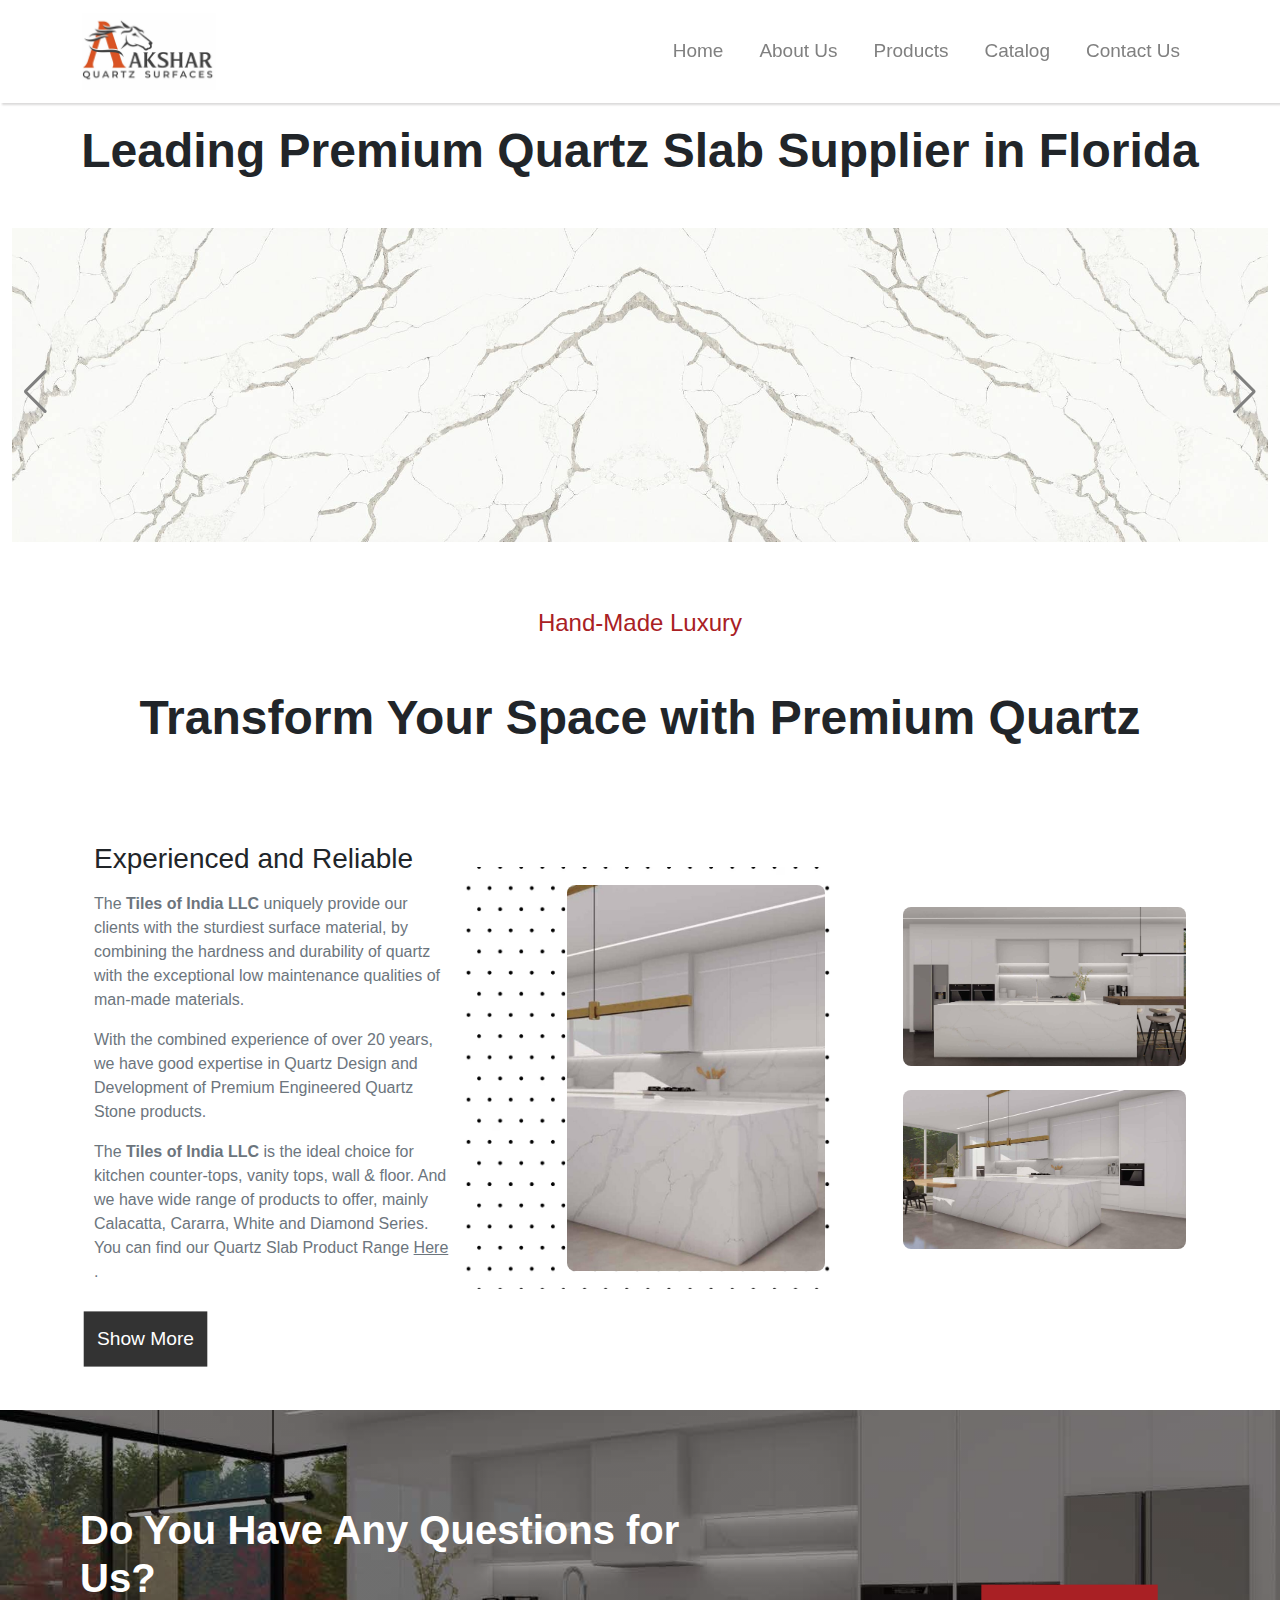
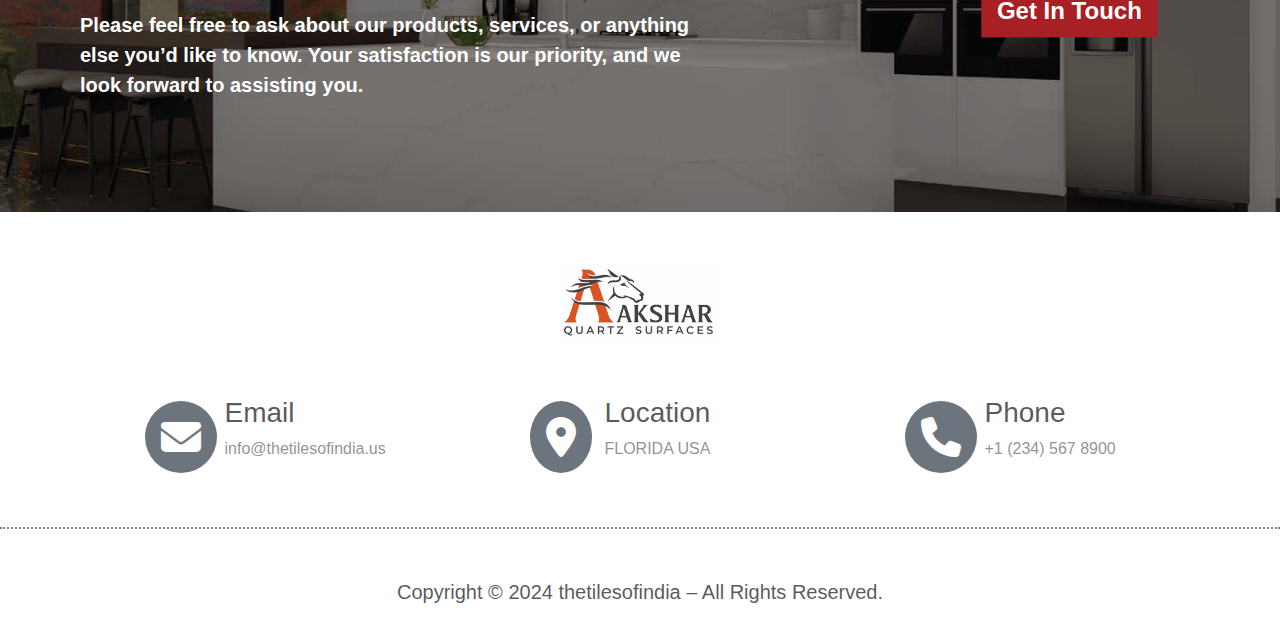
==== index.html @ 15132a1a "home page name change to index" ====
<!DOCTYPE html>
<html lang="en">

<head>
    <meta charset="UTF-8">
    <meta name="viewport" content="width=device-width, initial-scale=1.0">
    <title> Home | The tiles of India </title>
    <link rel="stylesheet" href="public/css/bootstrap.min.css">
    <link rel="stylesheet" href="public/css/swiper-bundle.min.css">
    <link rel="stylesheet" href="public/fonts/css/all.min.css">
    <link rel="stylesheet" href="public/css/style.css">
</head>

<body>

    <!------------------------------------header start---------------------------------->
 <header>
            <nav class="navbar navbar-expand-lg">
                <div class="container">
                    <a class="navbar-brand logo" href="#">
                        <img src="public/images/logo.png" class="w-100 h-inherit" alt="">
                    </a>
                    <button class="navbar-toggler" type="button" data-bs-toggle="collapse" data-bs-target="#navbarNav"
                        aria-controls="navbarNav" aria-expanded="false" aria-label="Toggle navigation">
                        <span class="navbar-toggler-icon"></span>
                    </button>
                    <div class="collapse navbar-collapse" id="navbarNav">
                        <ul class="navbar-nav ms-auto">
                            <li class="nav-item">
                                <a href="index.html" class="nav-link" aria-current="page"> Home </a>
                            </li>
                            <li class="nav-item">
                                <a href="about.html" class="nav-link"> About Us </a>
                            </li>
                            <li class="nav-item">
                                <a href="product.html" class="nav-link"> Products </a>
                            </li>
                            <li class="nav-item">
                                <a href="catalog.html" class="nav-link"> Catalog </a>
                            </li>
                            <li class="nav-item">
                                <a href="contact.html" class="nav-link"> Contact Us </a>
                            </li>
                        </ul>
                    </div>
                </div>
            </nav>
    </header>

  
    <!------------------------------------header end---------------------------------->

    <!-----------------------------------main start------------------------------------->
    <!-------------------------------------banner section start------------------------------------------->
    <section class="banner" style="margin-top: 122px;">

        <div class="container-fluid">

            <h1 class="text-center display-5 fw-semibold my-5"> Leading Premium Quartz Slab Supplier in Florida </h1>

            <!-- <div class="container-fluid"> -->

                <div class="swiper myBannerSwiper">
                    <div class="swiper-wrapper">

                        <div data-hash="slide1" class="swiper-slide">
                            <div class="tiles-img">
                                <img src="public/images/home/slider1.jpg" class="w-100 h-inherit" alt="">
                            </div>
                        </div>
                        <div data-hash="slide2" class="swiper-slide">
                            <div class="tiles-img">
                                <img src="public/images/home/slider2.jpg" class="w-100 h-inherit" alt="">
                            </div>
                        </div>
                        <div data-hash="slide3" class="swiper-slide">
                            <div class="tiles-img">
                                <img src="public/images/home/slider3.jpg" class="w-100 h-inherit" alt="">
                            </div>
                        </div>
                        <div data-hash="slide4" class="swiper-slide">
                            <div class="tiles-img">
                                <img src="public/images/home/slider4.jpg" class="w-100 h-inherit" alt="">
                            </div>
                        </div>
                        <div data-hash="slide5" class="swiper-slide">
                            <div class="tiles-img">
                                <img src="public/images/home/slider5.jpg" class="w-100 h-inherit" alt="">
                            </div>
                        </div>
                        <div data-hash="slide6" class="swiper-slide">
                            <div class="tiles-img">
                                <img src="public/images/home/slider6.jpg" class="w-100 h-inherit" alt="">
                            </div>
                        </div>
                        <div data-hash="slide7" class="swiper-slide">
                            <div class="tiles-img">
                                <img src="public/images/home/slider7.jpg" class="w-100 h-inherit" alt="">
                            </div>
                        </div>
                        <div data-hash="slide8" class="swiper-slide">
                            <div class="tiles-img">
                                <img src="public/images/home/sLider8.jpg" class="w-100 h-inherit" alt="">
                            </div>
                        </div>
                        <div data-hash="slide9" class="swiper-slide">
                            <div class="tiles-img">
                                <img src="public/images/home/sLider9.jpg" class="w-100 h-inherit" alt="">
                            </div>
                        </div>
                    </div>
                    <div class="swiper-button-next"></div>
                    <div class="swiper-button-prev"></div>
                    <div class="swiper-pagination"></div>
                </div>
            <!-- </div> -->
        </div>
    </section>
    <!-------------------------------------banner section end------------------------------------------->

    <!--------------------------------------- hand made luxury section start ------------------------------------->
    <section class="hand-made-luxury">
        <div class="container mx-auto my-5 ">
            <p class="text-center fs-4"> Hand-Made Luxury </p>
            <h1 class="text-center display-5 fw-semibold my-5"> Transform Your Space with Premium Quartz </h1>

            <div class="row experience justify-content-center align-items-center flex-lg-row">
                    <div class="col-lg-4 mt-md-5">
                        <h3 class="fs-3 mb-3"> Experienced and Reliable </h3>
                        <p class="text-secondary fs-6">
                            The <strong> Tiles of India LLC </strong> uniquely provide our clients with the sturdiest
                            surface material, by combining the hardness and durability of quartz with the exceptional low
                            maintenance qualities of man-made materials.
                        </p>
    
                        <p class="text-secondary fs-6">
                            With the combined experience of over 20 years, we have good expertise in Quartz Design and
                            Development of Premium Engineered Quartz Stone products.
                        </p>
    
                        <p class="text-secondary fs-6">
                            The <strong> Tiles of India LLC </strong> is the ideal choice for kitchen counter-tops, vanity
                            tops, wall & floor. And we have wide range of products to offer, mainly Calacatta, Cararra,
                            White and Diamond Series. You can find our Quartz Slab Product Range <a href="product.html"
                                class="text-secondary"> Here </a> .
                        </p>
    
                        <a href="about.html" class="text-decoration-none btn btn-link mt-3"> Show More </a>
                    </div>
                    <div class="col-lg-8 row align-items-center justify-content-between">
                        <div class="col-lg-6 col-md-6 exp-img">
                            <div class="w-75 d-flex align-self-end exp-img1">
                                <img src="public/images/home/experience_img2.jpg" class="w-100 h-inherit rounded-3" alt="">
                            </div>
                        </div>
                        <div class="col-lg-5 col-md-5">
                            <div class="mb-4 exp-img2">
                                <img src="public/images/home/experience_img3.jpeg" class="w-100 h-inherit rounded-3" alt="">
                            </div>
                            <div class="exp-img3">
                                <img src="public/images/home/experience_img4.jpg" class="w-100 h-inherit rounded-3" alt="">
                            </div>
                        </div>
                    </div>
            </div>
        </div>
    </section>
    <!--------------------------------------- hand made luxury section end ------------------------------------->
    <!-----------------------------------main end------------------------------------->
    <div class="get-in-touch my-5">
        <div class="container que py-lg-5">
            <div class="row flex-lg-row flex-md-column justify-content-between align-items-center py-5">
                <div class="col-lg-7 ask-que">
                    <h1 class="text-white display-6 fw-semibold"> Do You Have Any Questions for Us? </h1>
                    <p class="text-white fs-5 fw-semibold">Please feel free to ask about our products, services, or
                        anything else you’d
                        like to know. Your satisfaction is our priority, and we look forward to assisting you.</p>
                </div>
                <div class="col-lg-3 text-center contact-link">
                    <a href="contact.html" class="text-decoration-none btn fs-5 fw-semibold"> Get In Touch </a>
                </div>
            </div>
        </div>
    </div>
    <!----------------------------------------- footer start ----------------------------------------->
    <footer>
        
        
        <div class="footer">
            <div class="logo mx-auto">
                <img src="public/images/logo.png" class="w-100 h-inherit" alt="">
            </div>
            <div class="contact-details container-fluid my-5">
                <div class="container mx-auto">
                    <div class="row align-items-center justify-content-center">
                        
                        <div class="col-lg-4">
                            <div class="contact row align-items-center justify-content-center">
                                <div class="col-2 d-flex justify-content-center align-items-center">
                                    <i class="fa-solid fa-envelope text-white fs-1 bg-secondary p-3 rounded-circle"></i>
                                </div>
                                <div class="col-5 ">
                                    <h4 class="fs-3 text-body-secondary"> Email </h4>
                                    <p class="fs-6 text-body-tertiary">info@thetilesofindia.us</p>
                                </div>
                            </div>
                        </div>

                        <div class="col-lg-4">
                            <div class="contact row align-items-center justify-content-center">
                                <div class="col-2 d-flex justify-content-center align-items-center">
                                    <i class="fa-solid fa-location-dot text-white fs-1 bg-secondary p-3 rounded-circle"></i>
                                </div>
                                <div class="col-5 ">
                                    <h4 class="fs-3 text-body-secondary"> Location</h4>
                                    <p class="fs-6 text-body-tertiary"> FLORIDA USA </p>
                                </div>
                            </div>
            
                        </div>

                        <div class="col-lg-4">
                            <div class="contact row align-items-center justify-content-center">
                                <div class="col-2 d-flex justify-content-center align-items-center">
                                    <i class="fa-solid fa-phone text-white fs-1 bg-secondary p-3 rounded-circle"></i>
                                </div>
                                <div class="col-5 ">
                                    <h4 class="fs-3 text-body-secondary"> Phone</h4>
                                    <p class="fs-6 text-body-tertiary"> +1 (234) 567 8900 </p>
                                </div>
                            </div>
                        </div>
                </div>

                </div>
            </div>

          <div class="container mx-auto">
            <p class="text-center fs-5 text-body-secondary"> Copyright © 2024 thetilesofindia – All Rights Reserved. </p>
            </div>
        </div>
    </footer> 

    
        <!-- <iframe src="footer.html" frameborder="0" width="100%" scrolling="no" height="100%" style="border: 0; overflow: hidden;" onload="resizeIframe(this)"></iframe> -->
        <!-- <iframe src="footer.html" style="width: 100%; height: 50vh; border: none;" scrolling="no" onload="resizeIframe(this)"></iframe> -->
    <!----------------------------------------- footer end ----------------------------------------->


    <script src="public/js/bootstrap.min.JS"></script>
    <script src="public/js/swiper-bundle.min.JS"></script>
    <script src="public/js/gsap.min.js"></script>
    <script src="public/js/ScrollTrigger.min.js"></script>
    <script src="public/js/script.js"></script>
</body>

</html>
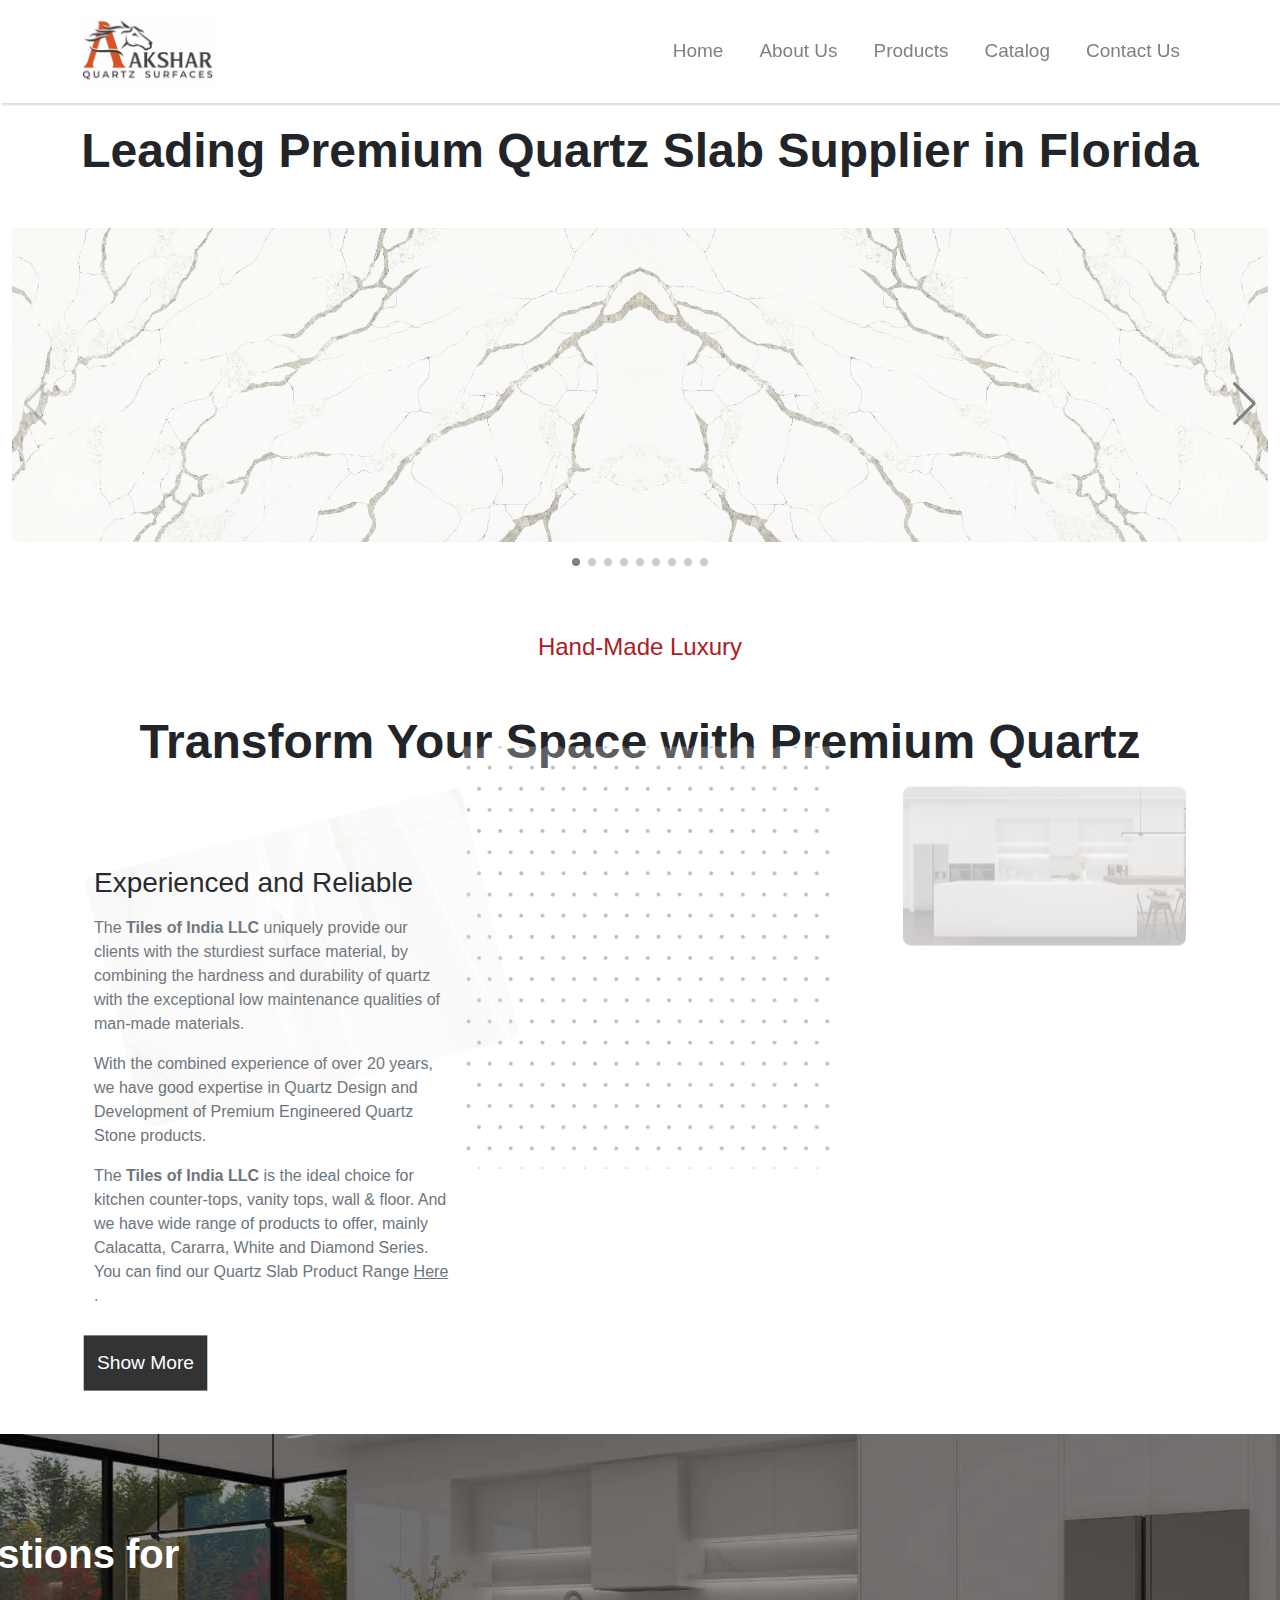
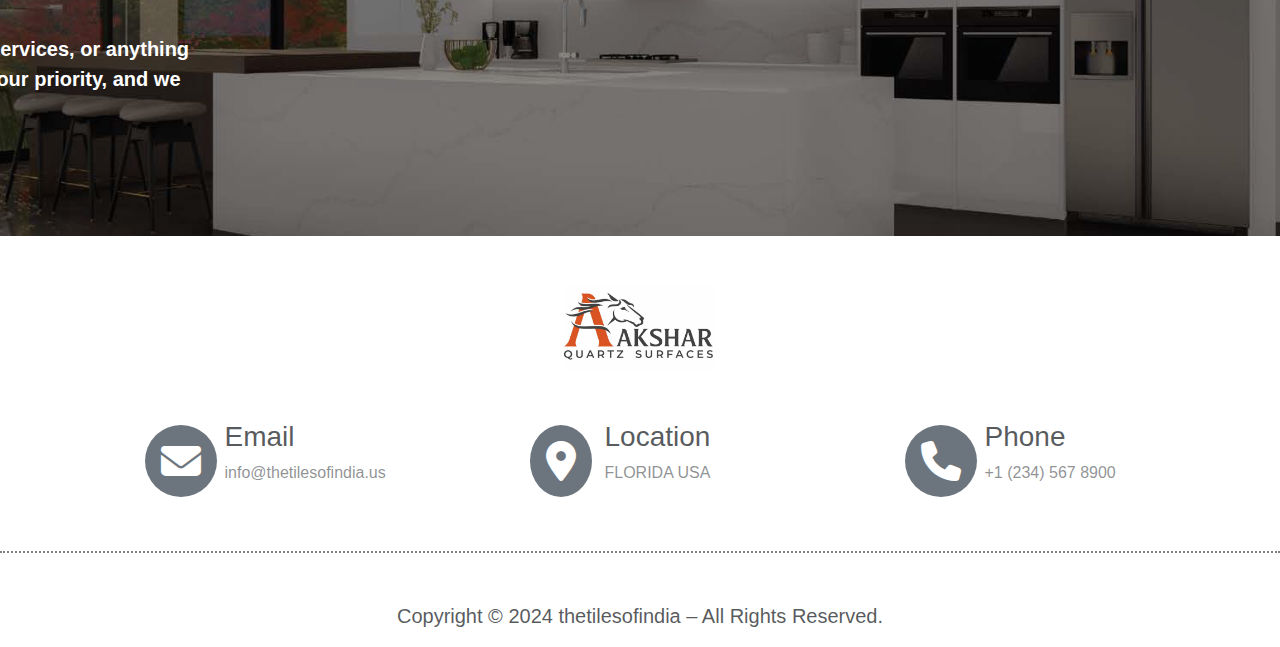
==== commit c4a8b6a6: "change image name and link in js" ====
--- a/index.html
+++ b/index.html
@@ -100,12 +100,12 @@
                         </div>
                         <div data-hash="slide8" class="swiper-slide">
                             <div class="tiles-img">
-                                <img src="public/images/home/sLider8.jpg" class="w-100 h-inherit" alt="">
+                                <img src="public/images/home/slider8.jpg" class="w-100 h-inherit" alt="">
                             </div>
                         </div>
                         <div data-hash="slide9" class="swiper-slide">
                             <div class="tiles-img">
-                                <img src="public/images/home/sLider9.jpg" class="w-100 h-inherit" alt="">
+                                <img src="public/images/home/slider9.jpg" class="w-100 h-inherit" alt="">
                             </div>
                         </div>
                     </div>
@@ -243,12 +243,12 @@
 
     
         <!-- <iframe src="footer.html" frameborder="0" width="100%" scrolling="no" height="100%" style="border: 0; overflow: hidden;" onload="resizeIframe(this)"></iframe> -->
-        <!-- <iframe src="footer.html" style="width: 100%; height: 50vh; border: none;" scrolling="no" onload="resizeIframe(this)"></iframe> -->
+    
     <!----------------------------------------- footer end ----------------------------------------->
 
 
-    <script src="public/js/bootstrap.min.JS"></script>
-    <script src="public/js/swiper-bundle.min.JS"></script>
+    <script src="public/js/bootstrap.min.js"></script>
+    <script src="public/js/swiper-bundle.min.js"></script>
     <script src="public/js/gsap.min.js"></script>
     <script src="public/js/ScrollTrigger.min.js"></script>
     <script src="public/js/script.js"></script>
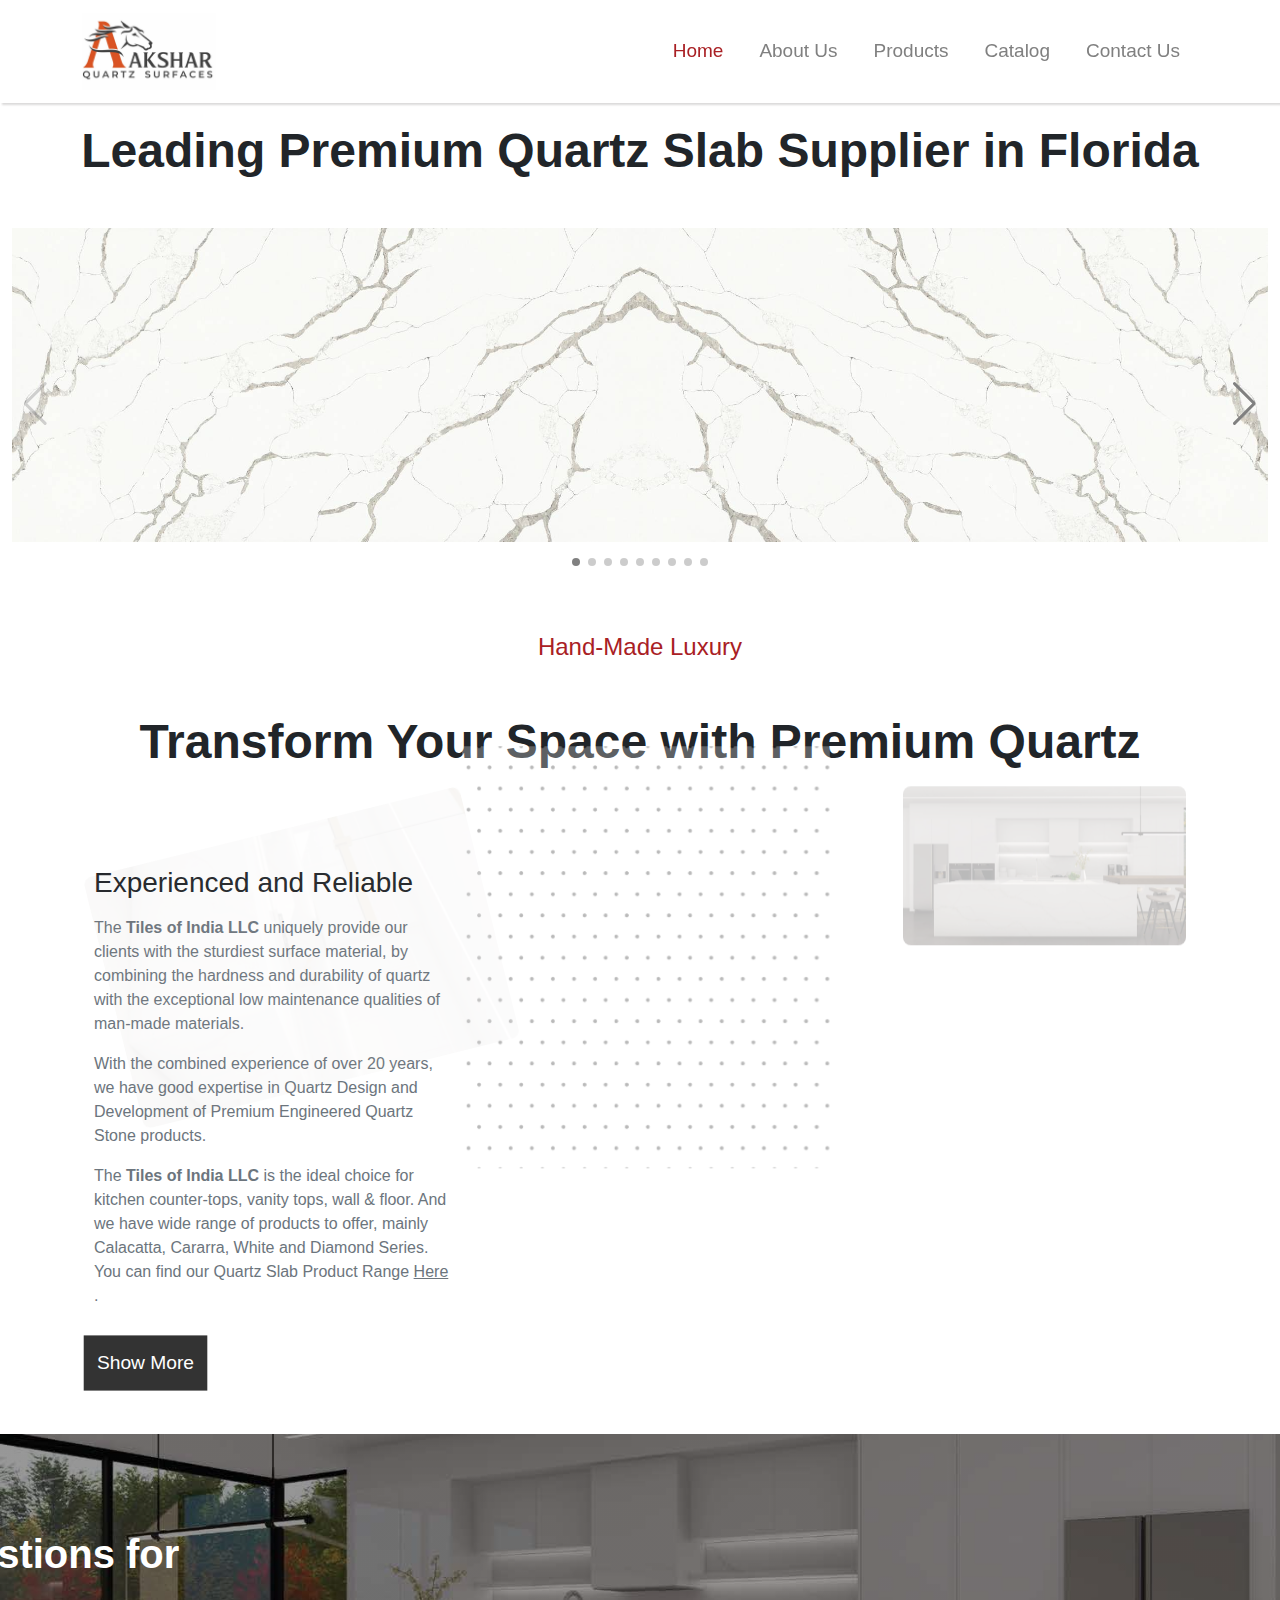
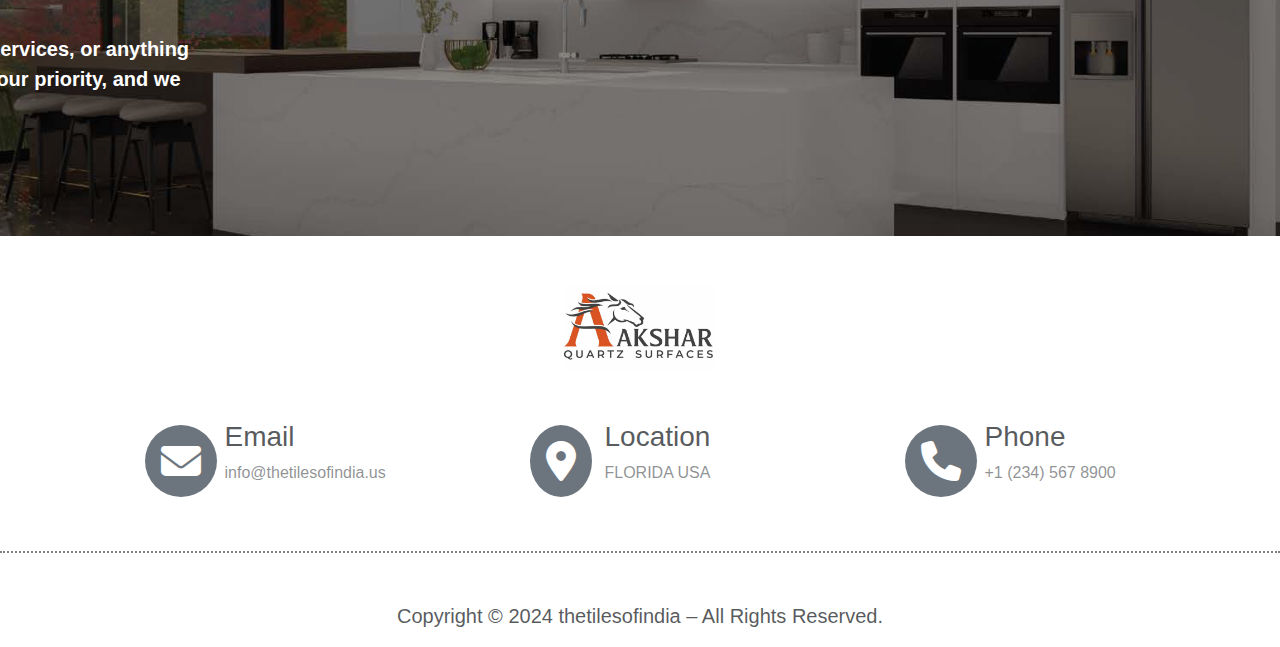
==== commit dcdc8b09: "add active class in header" ====
--- a/index.html
+++ b/index.html
@@ -27,7 +27,7 @@
                     <div class="collapse navbar-collapse" id="navbarNav">
                         <ul class="navbar-nav ms-auto">
                             <li class="nav-item">
-                                <a href="index.html" class="nav-link" aria-current="page"> Home </a>
+                                <a href="index.html" class="nav-link active" aria-current="page"> Home </a>
                             </li>
                             <li class="nav-item">
                                 <a href="about.html" class="nav-link"> About Us </a>
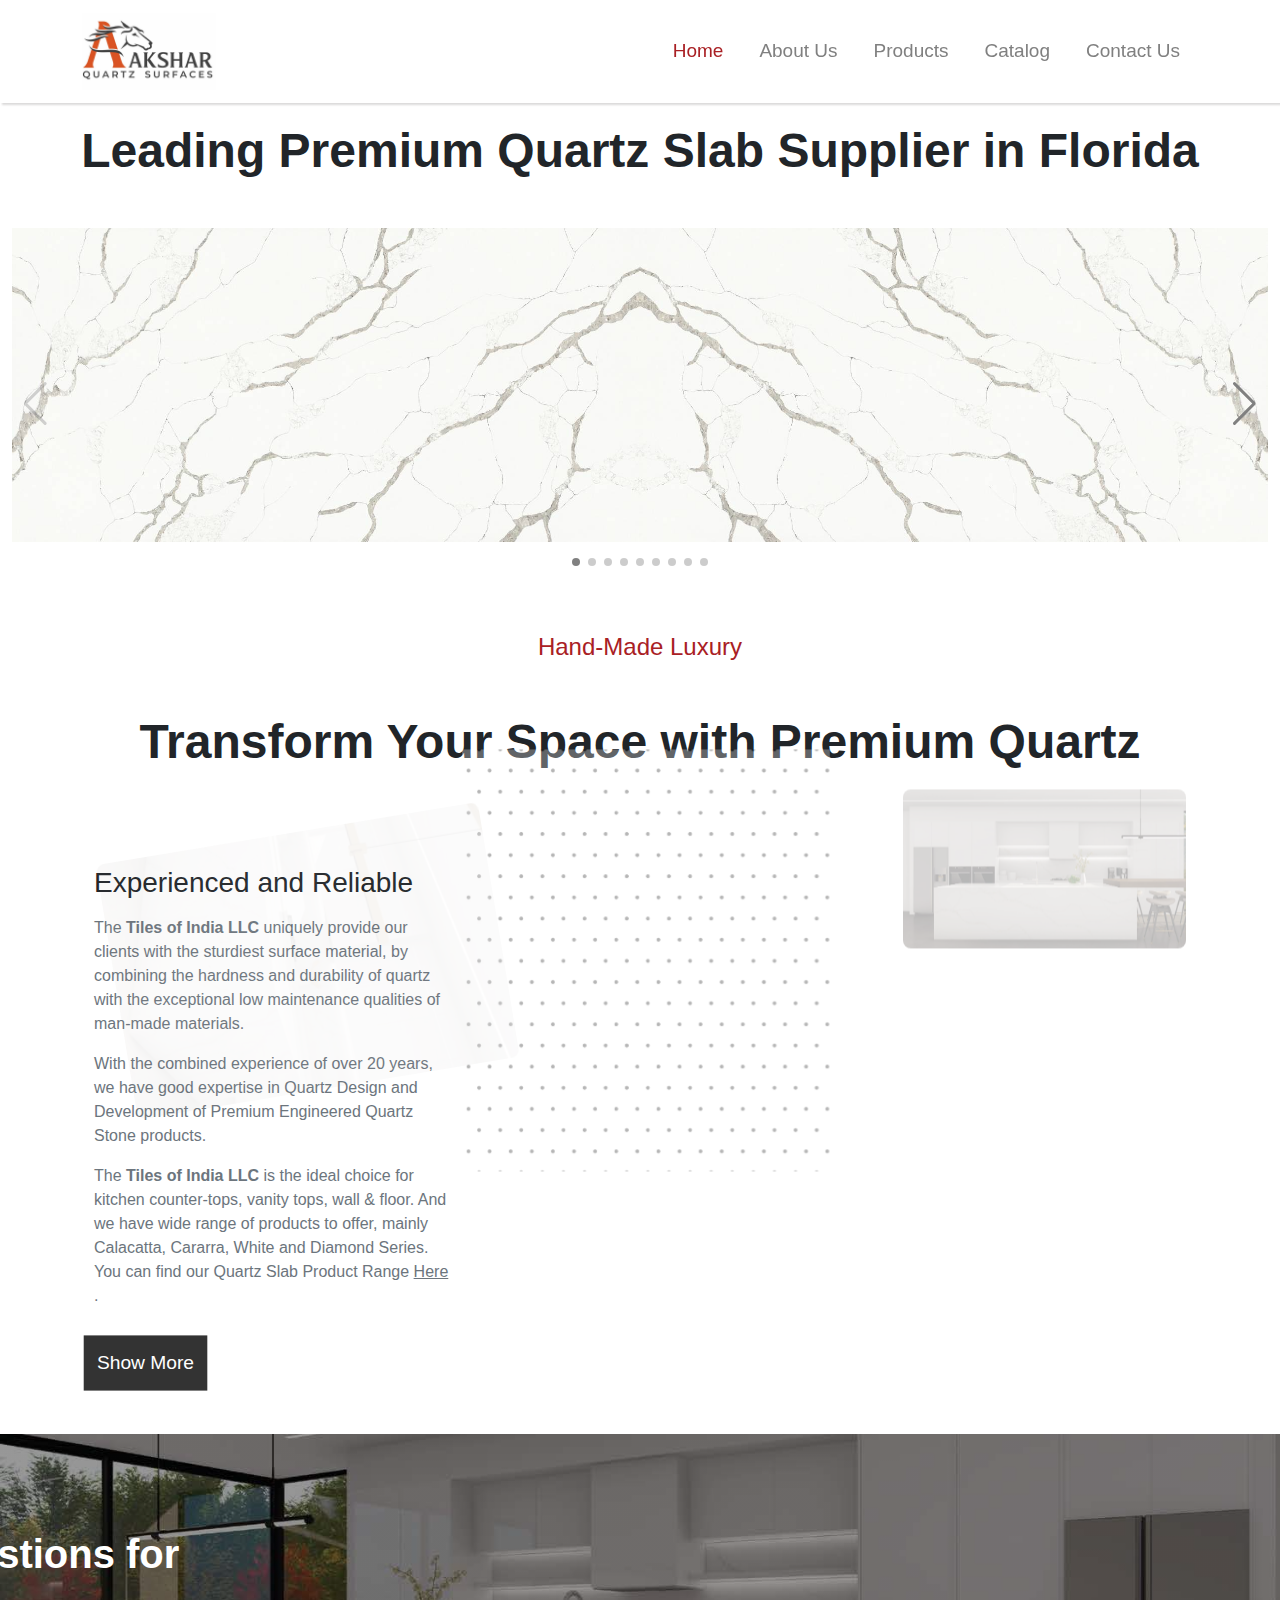
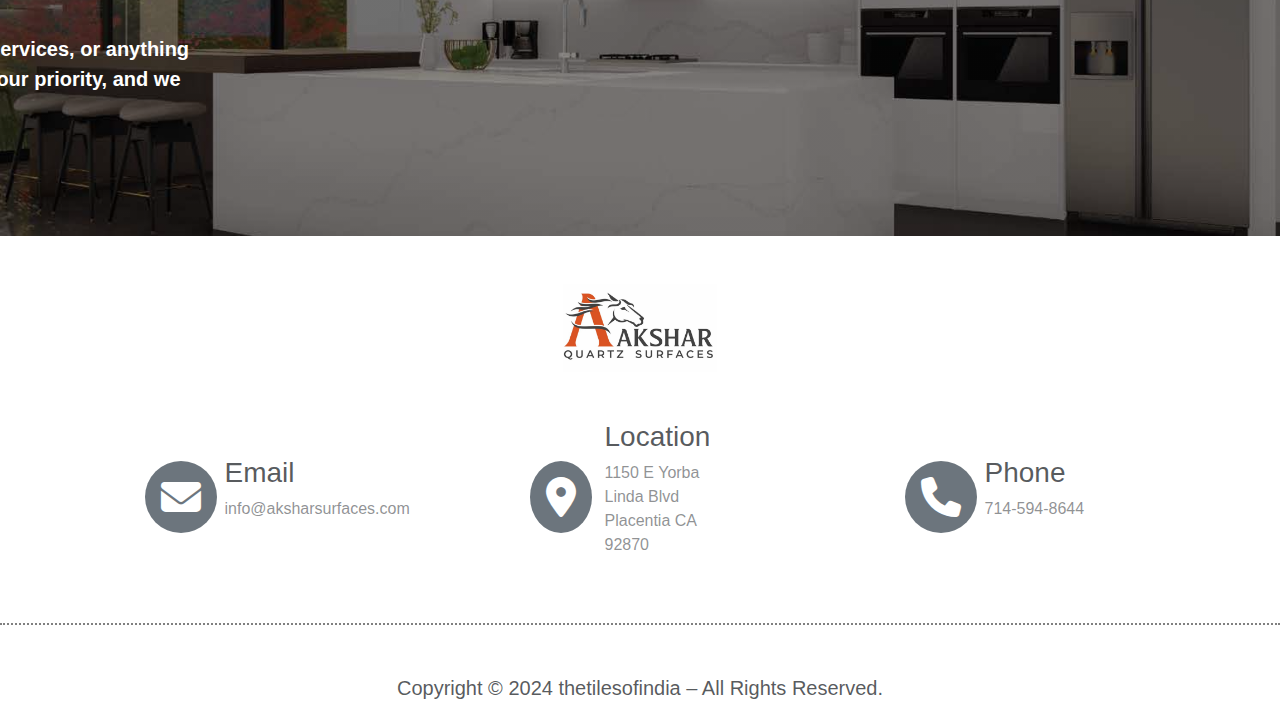
==== commit e8b67c8c: "changes in title of all pages and email, location address and phone no in footer" ====
--- a/index.html
+++ b/index.html
@@ -4,7 +4,7 @@
 <head>
     <meta charset="UTF-8">
     <meta name="viewport" content="width=device-width, initial-scale=1.0">
-    <title> Home | The tiles of India </title>
+    <title> Home | Akshar Sufaces </title>
     <link rel="stylesheet" href="public/css/bootstrap.min.css">
     <link rel="stylesheet" href="public/css/swiper-bundle.min.css">
     <link rel="stylesheet" href="public/fonts/css/all.min.css">
@@ -201,7 +201,7 @@
                                 </div>
                                 <div class="col-5 ">
                                     <h4 class="fs-3 text-body-secondary"> Email </h4>
-                                    <p class="fs-6 text-body-tertiary">info@thetilesofindia.us</p>
+                                    <p class="fs-6 text-body-tertiary"> info@aksharsurfaces.com </p>
                                 </div>
                             </div>
                         </div>
@@ -213,7 +213,8 @@
                                 </div>
                                 <div class="col-5 ">
                                     <h4 class="fs-3 text-body-secondary"> Location</h4>
-                                    <p class="fs-6 text-body-tertiary"> FLORIDA USA </p>
+                                    <p class="fs-6 text-body-tertiary"> 1150 E Yorba Linda Blvd Placentia CA 92870
+                                    </p>
                                 </div>
                             </div>
             
@@ -226,7 +227,7 @@
                                 </div>
                                 <div class="col-5 ">
                                     <h4 class="fs-3 text-body-secondary"> Phone</h4>
-                                    <p class="fs-6 text-body-tertiary"> +1 (234) 567 8900 </p>
+                                    <p class="fs-6 text-body-tertiary"> 714-594-8644 </p>
                                 </div>
                             </div>
                         </div>
--- a/public/css/style.css
+++ b/public/css/style.css
@@ -13,7 +13,7 @@
 html, body {
   margin: 0;
   padding: 0;
-  overflow-x: hidden; /* Prevent horizontal scroll */
+  overflow-x: hidden; 
 }
 
 header {
@@ -23,16 +23,16 @@
   background-color: white;
   z-index: 10;
   box-shadow: 2px 2px 2px rgb(219, 218, 218);
-  padding: 0; /* Ensure there's no extra padding */
-  left: 0; /* Prevent any offset on the left side */
+  padding: 0; 
+  left: 0; 
 }
 
 .logo {
   max-width: 12%;
 }
-.navbar{
+/* .navbar{
  margin: 0 auto
-}
+} */
 .navbar-nav {
   margin-left: auto;
 }
@@ -159,16 +159,6 @@
 
 /* get in touch css end  */
 
-/* .footer {
-  background-color: rgb(204, 198, 198); 
-   padding: 40px;
-} */
-/* .footer .contact .col-2{
-    width: 70px;
-    height: 70px;
-    background-color: grey;
-    border-radius: 100%;
-   } */
 .footer .contact-details {
   border-bottom: 2px dotted grey;
   padding-bottom: 50px;
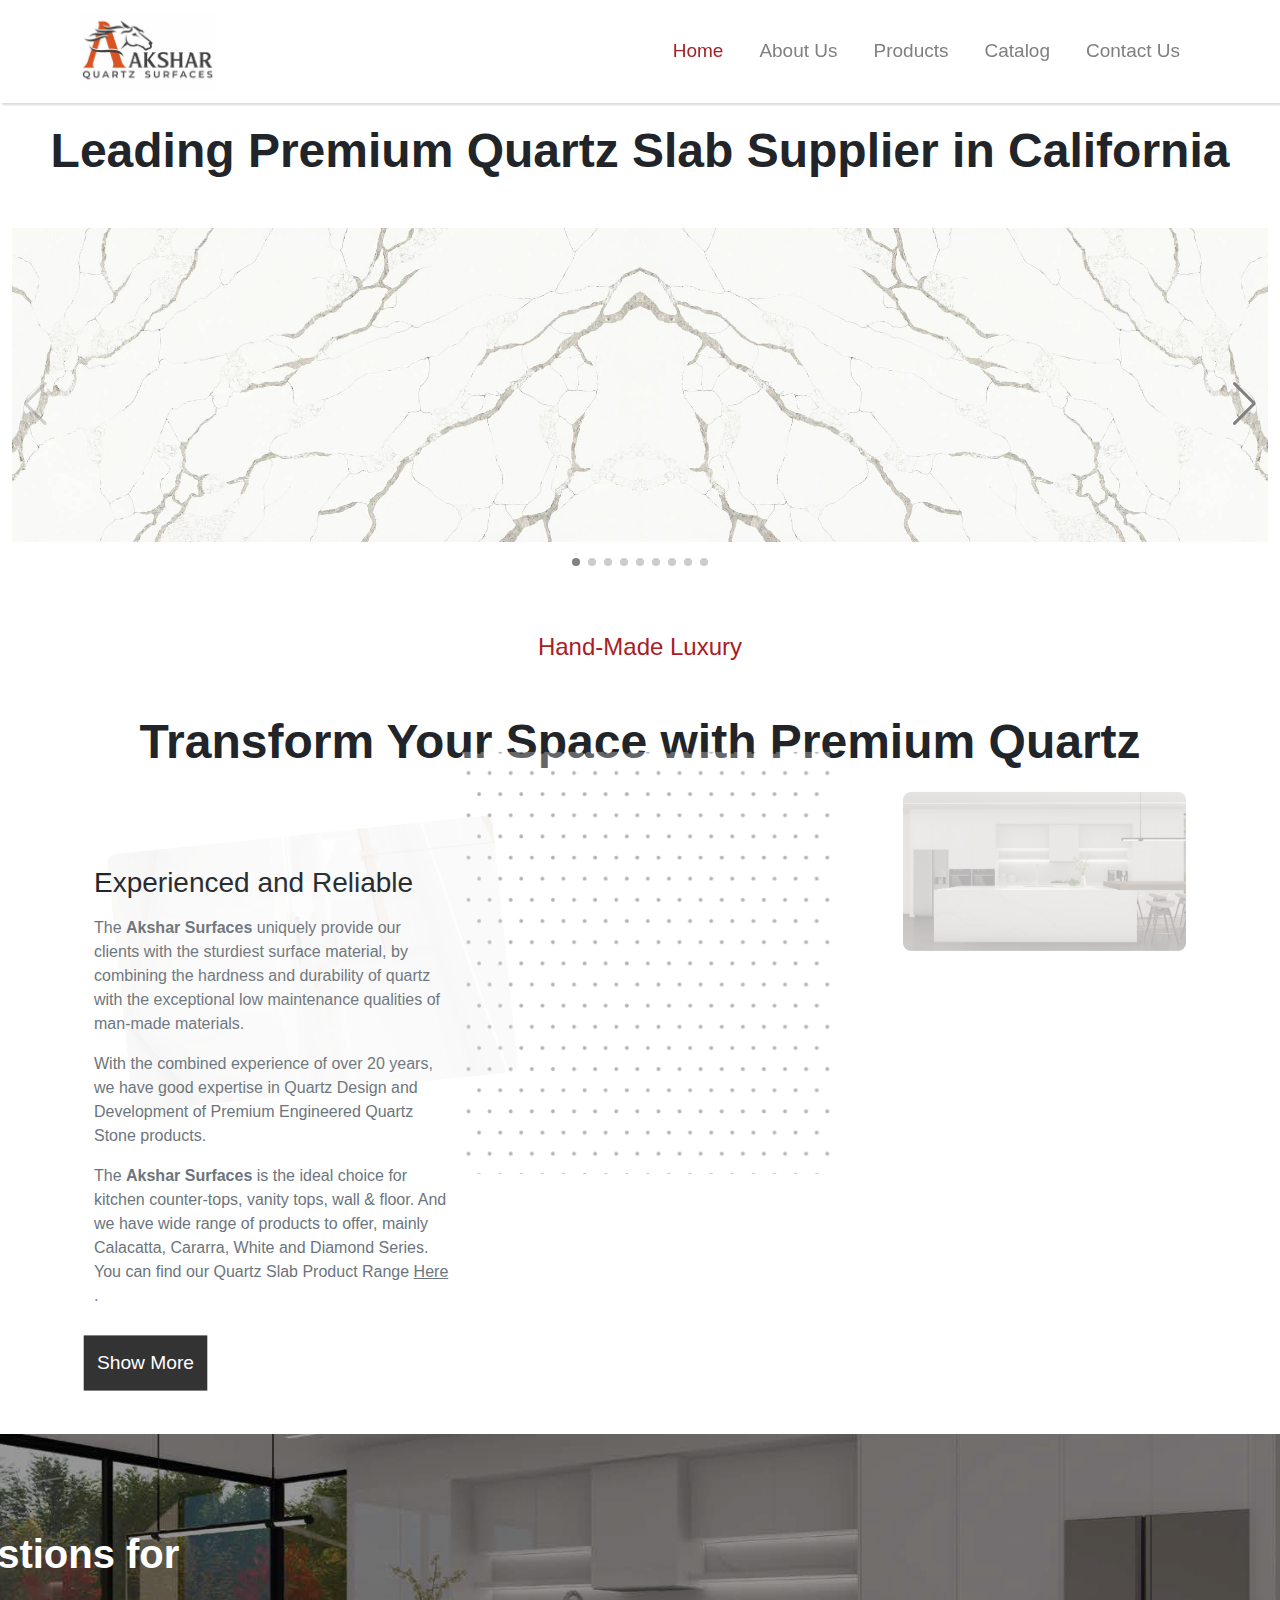
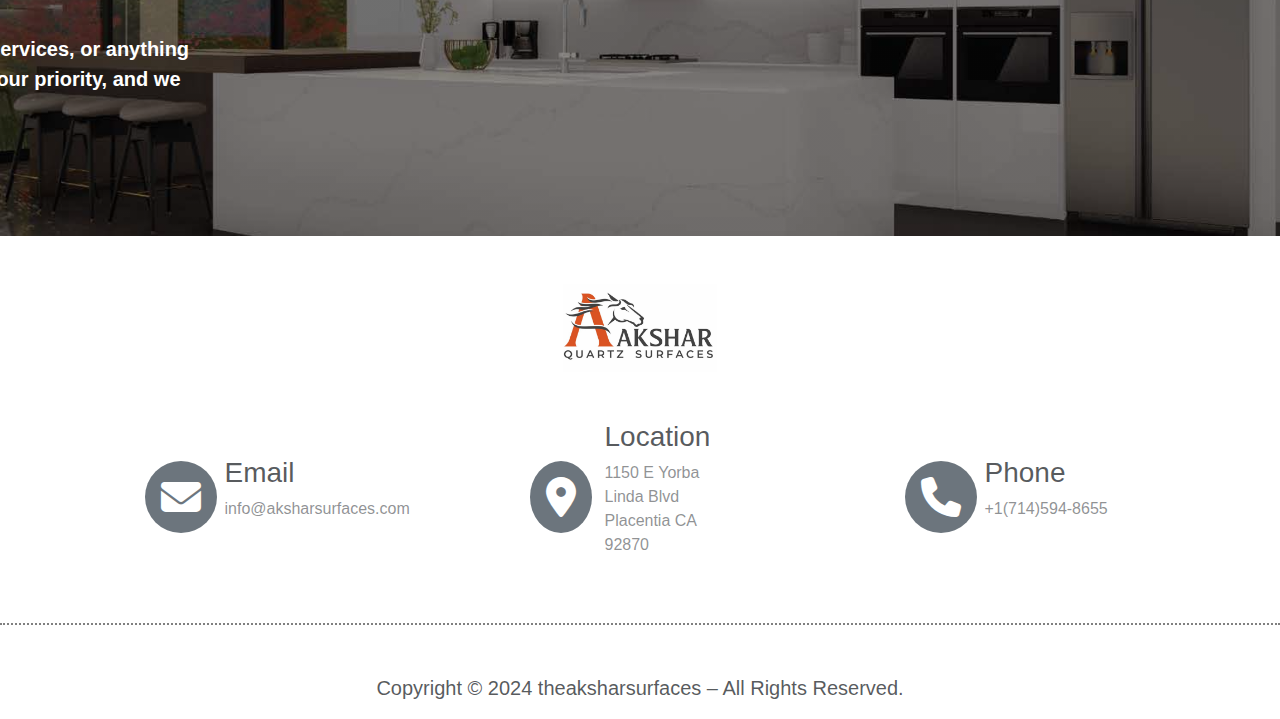
==== commit 5ac8f753: "change the company name and phone no in all pages" ====
--- a/index.html
+++ b/index.html
@@ -56,7 +56,7 @@
 
         <div class="container-fluid">
 
-            <h1 class="text-center display-5 fw-semibold my-5"> Leading Premium Quartz Slab Supplier in Florida </h1>
+            <h1 class="text-center display-5 fw-semibold my-5"> Leading Premium Quartz Slab Supplier in California </h1>
 
             <!-- <div class="container-fluid"> -->
 
@@ -128,7 +128,7 @@
                     <div class="col-lg-4 mt-md-5">
                         <h3 class="fs-3 mb-3"> Experienced and Reliable </h3>
                         <p class="text-secondary fs-6">
-                            The <strong> Tiles of India LLC </strong> uniquely provide our clients with the sturdiest
+                            The <strong> Akshar Surfaces </strong> uniquely provide our clients with the sturdiest
                             surface material, by combining the hardness and durability of quartz with the exceptional low
                             maintenance qualities of man-made materials.
                         </p>
@@ -139,7 +139,7 @@
                         </p>
     
                         <p class="text-secondary fs-6">
-                            The <strong> Tiles of India LLC </strong> is the ideal choice for kitchen counter-tops, vanity
+                            The <strong> Akshar Surfaces </strong> is the ideal choice for kitchen counter-tops, vanity
                             tops, wall & floor. And we have wide range of products to offer, mainly Calacatta, Cararra,
                             White and Diamond Series. You can find our Quartz Slab Product Range <a href="product.html"
                                 class="text-secondary"> Here </a> .
@@ -226,8 +226,8 @@
                                     <i class="fa-solid fa-phone text-white fs-1 bg-secondary p-3 rounded-circle"></i>
                                 </div>
                                 <div class="col-5 ">
-                                    <h4 class="fs-3 text-body-secondary"> Phone</h4>
-                                    <p class="fs-6 text-body-tertiary"> 714-594-8644 </p>
+                                    <h4 class="fs-3 text-body-secondary"> Phone </h4>
+                                    <p class="fs-6 text-body-tertiary"> +1(714)594-8655 </p>
                                 </div>
                             </div>
                         </div>
@@ -237,7 +237,7 @@
             </div>
 
           <div class="container mx-auto">
-            <p class="text-center fs-5 text-body-secondary"> Copyright © 2024 thetilesofindia – All Rights Reserved. </p>
+            <p class="text-center fs-5 text-body-secondary"> Copyright © 2024 theaksharsurfaces – All Rights Reserved. </p>
             </div>
         </div>
     </footer> 
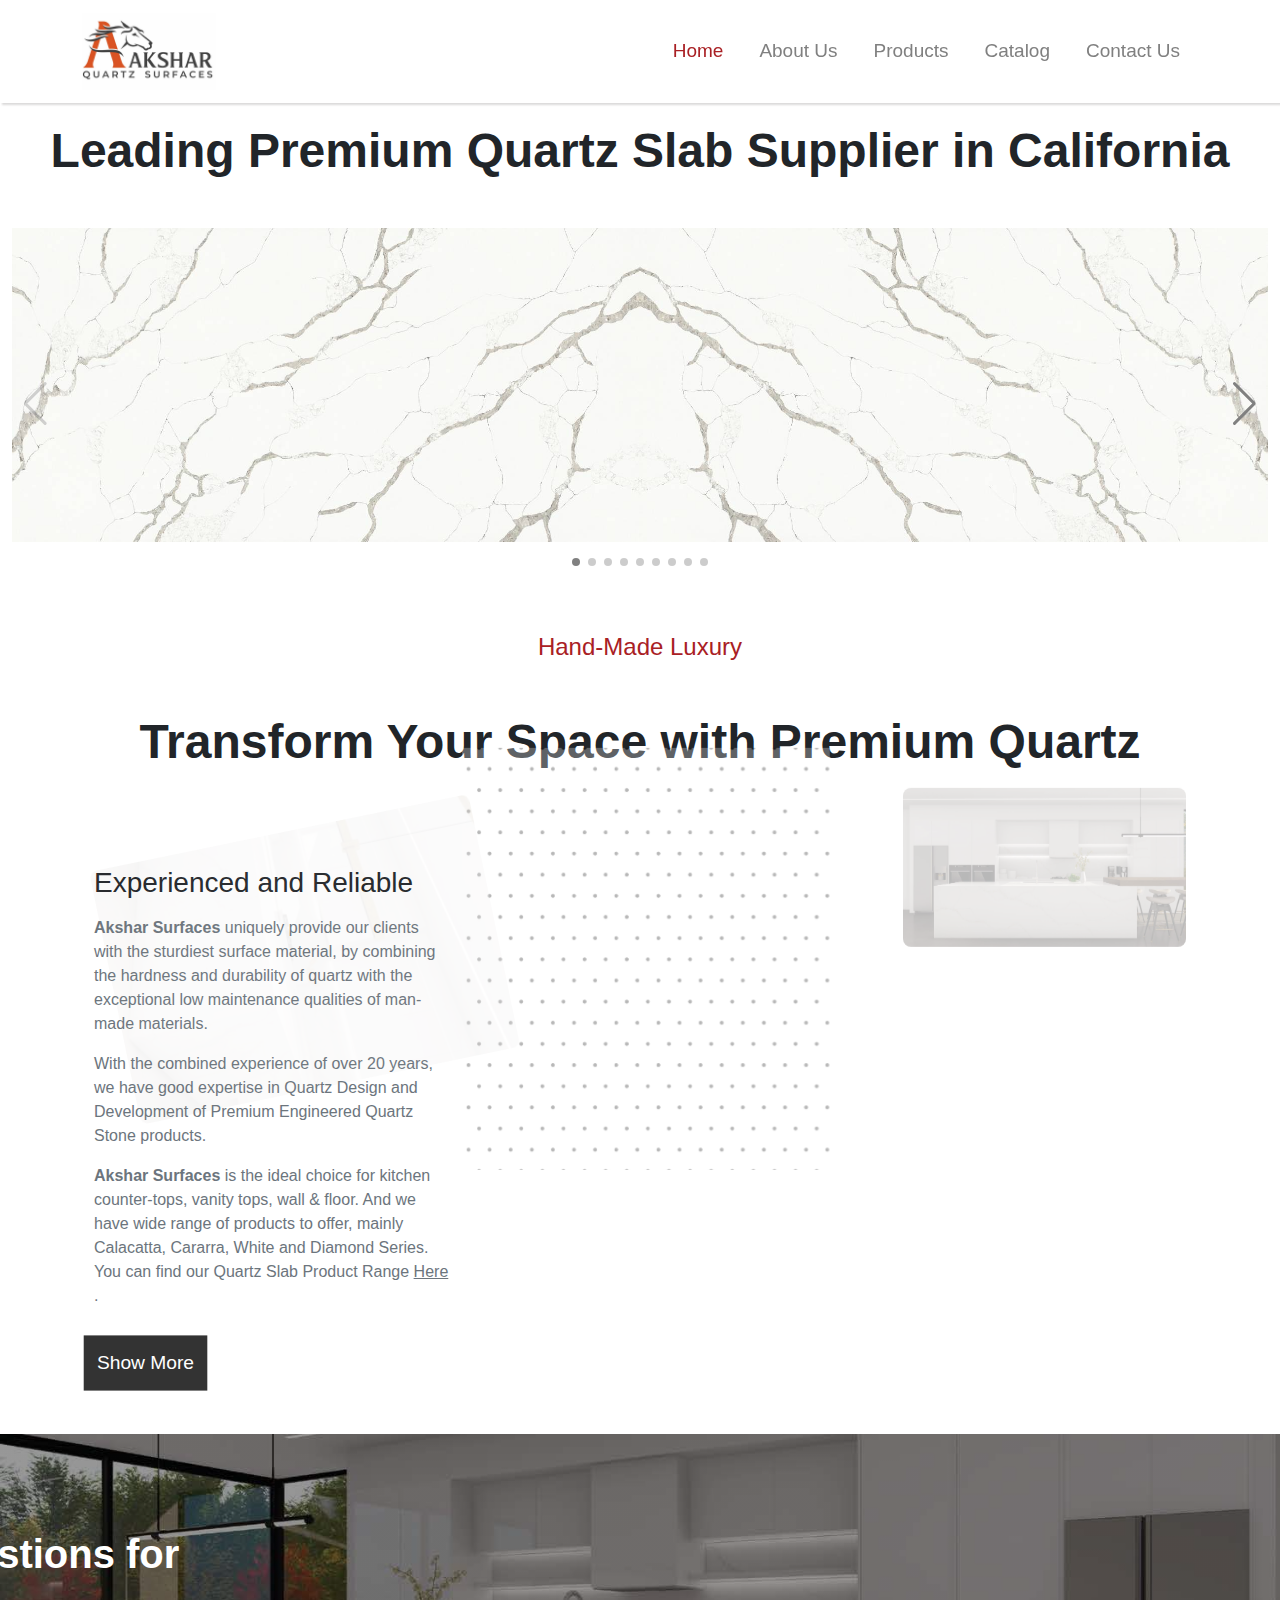
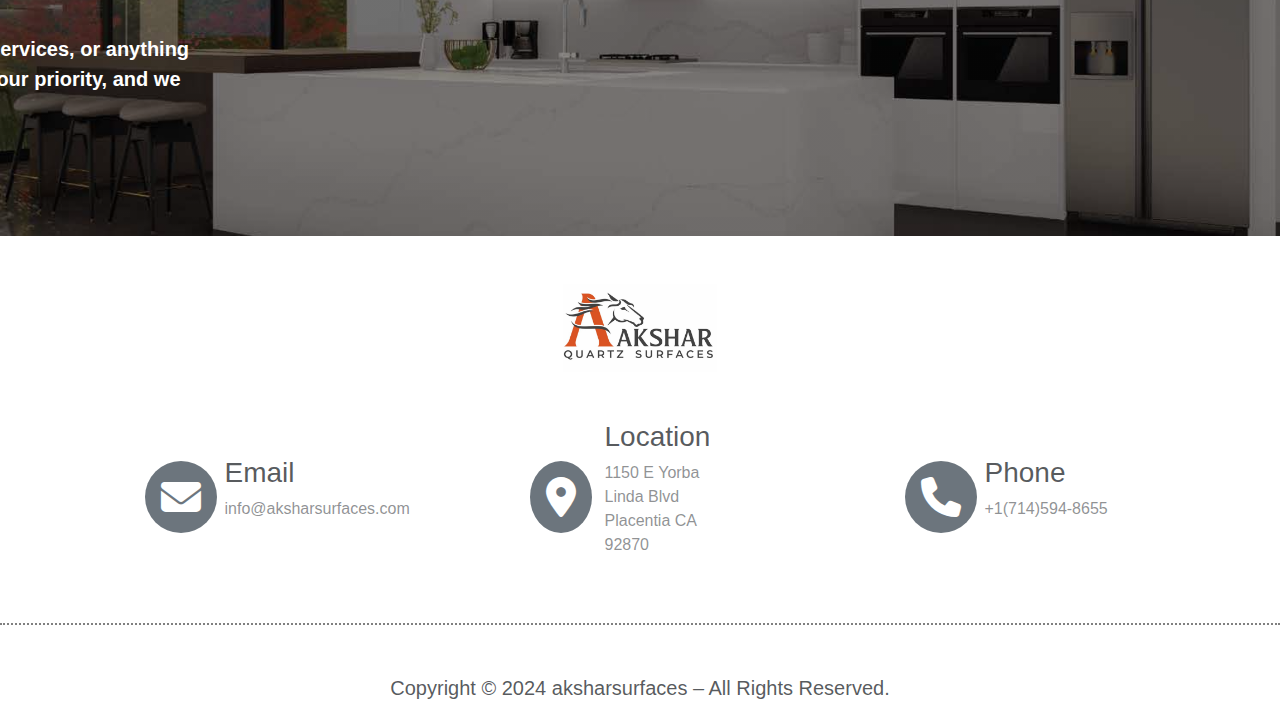
==== commit 77b5260f: "remove 'the' before the company name and put slider in autoplay" ====
--- a/index.html
+++ b/index.html
@@ -128,7 +128,7 @@
                     <div class="col-lg-4 mt-md-5">
                         <h3 class="fs-3 mb-3"> Experienced and Reliable </h3>
                         <p class="text-secondary fs-6">
-                            The <strong> Akshar Surfaces </strong> uniquely provide our clients with the sturdiest
+                            <strong> Akshar Surfaces </strong> uniquely provide our clients with the sturdiest
                             surface material, by combining the hardness and durability of quartz with the exceptional low
                             maintenance qualities of man-made materials.
                         </p>
@@ -139,7 +139,7 @@
                         </p>
     
                         <p class="text-secondary fs-6">
-                            The <strong> Akshar Surfaces </strong> is the ideal choice for kitchen counter-tops, vanity
+                           <strong> Akshar Surfaces </strong> is the ideal choice for kitchen counter-tops, vanity
                             tops, wall & floor. And we have wide range of products to offer, mainly Calacatta, Cararra,
                             White and Diamond Series. You can find our Quartz Slab Product Range <a href="product.html"
                                 class="text-secondary"> Here </a> .
@@ -237,7 +237,7 @@
             </div>
 
           <div class="container mx-auto">
-            <p class="text-center fs-5 text-body-secondary"> Copyright © 2024 theaksharsurfaces – All Rights Reserved. </p>
+            <p class="text-center fs-5 text-body-secondary"> Copyright © 2024 aksharsurfaces – All Rights Reserved. </p>
             </div>
         </div>
     </footer> 
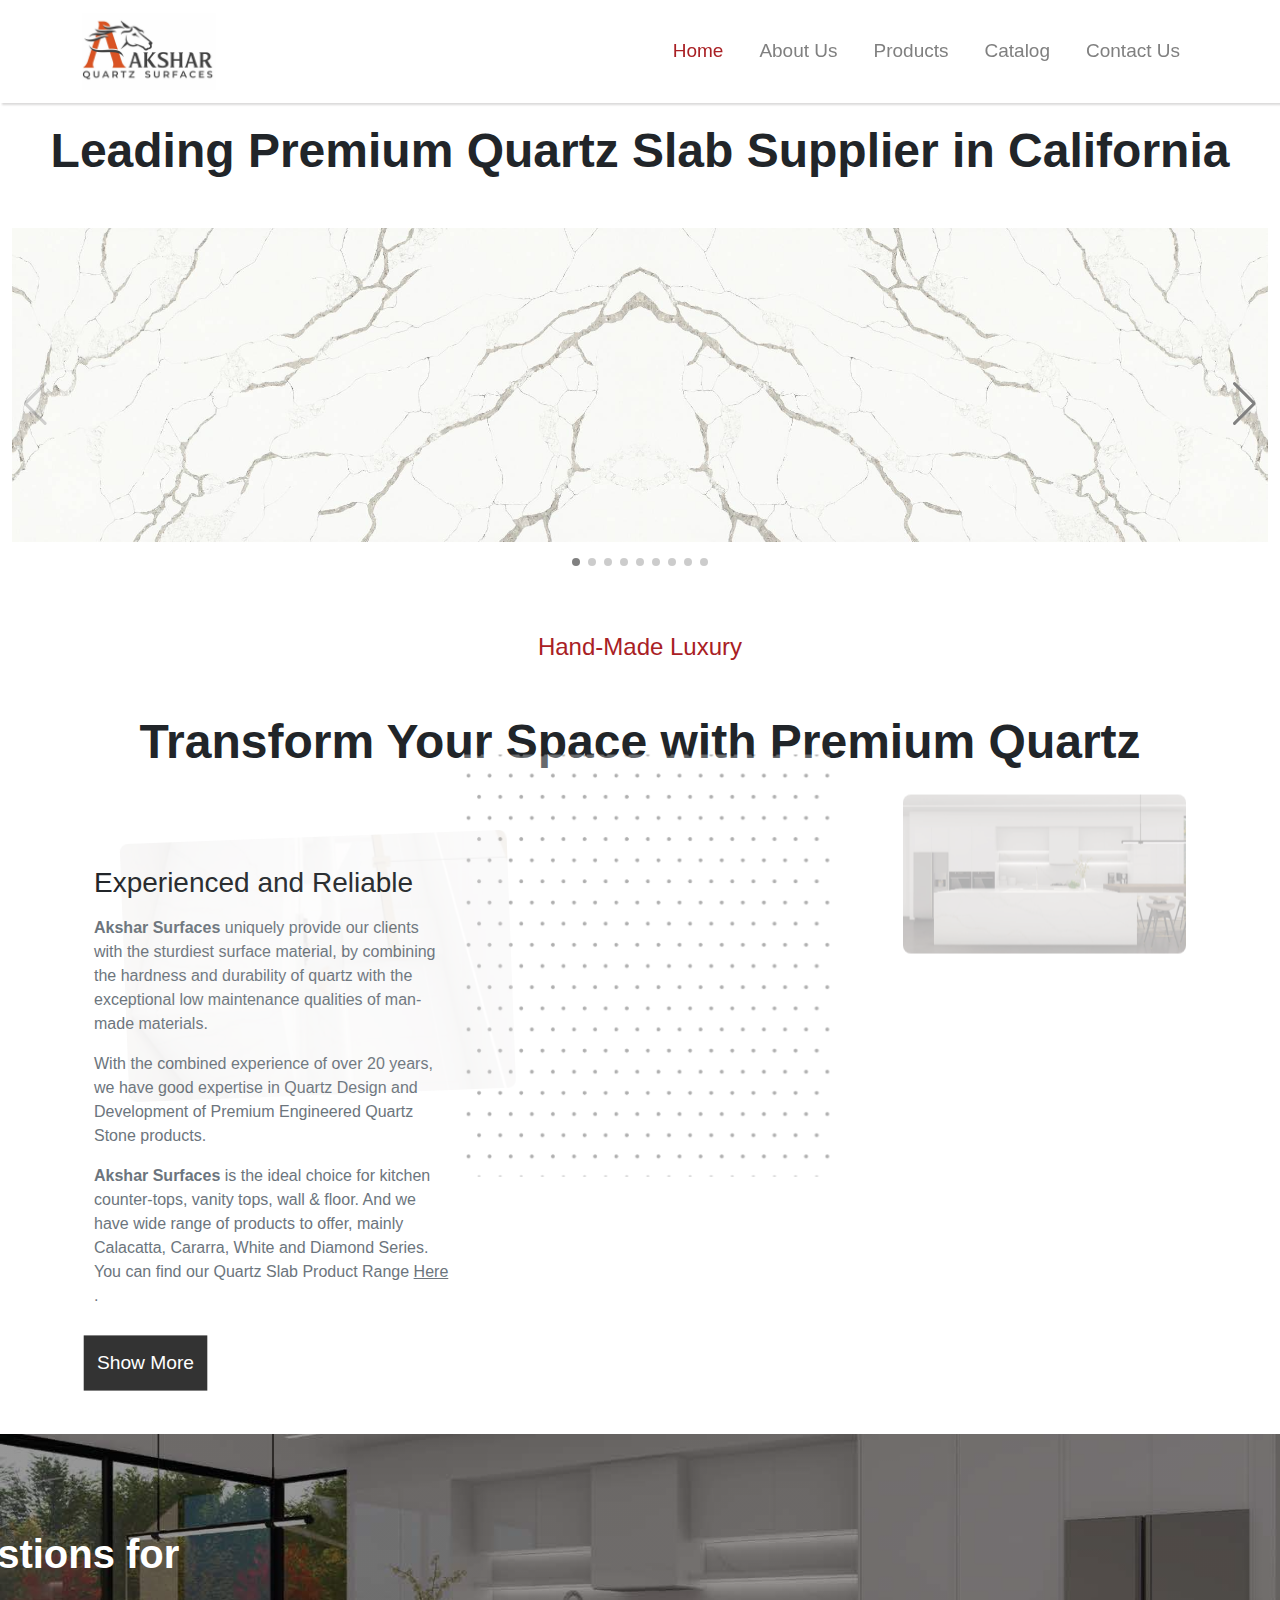
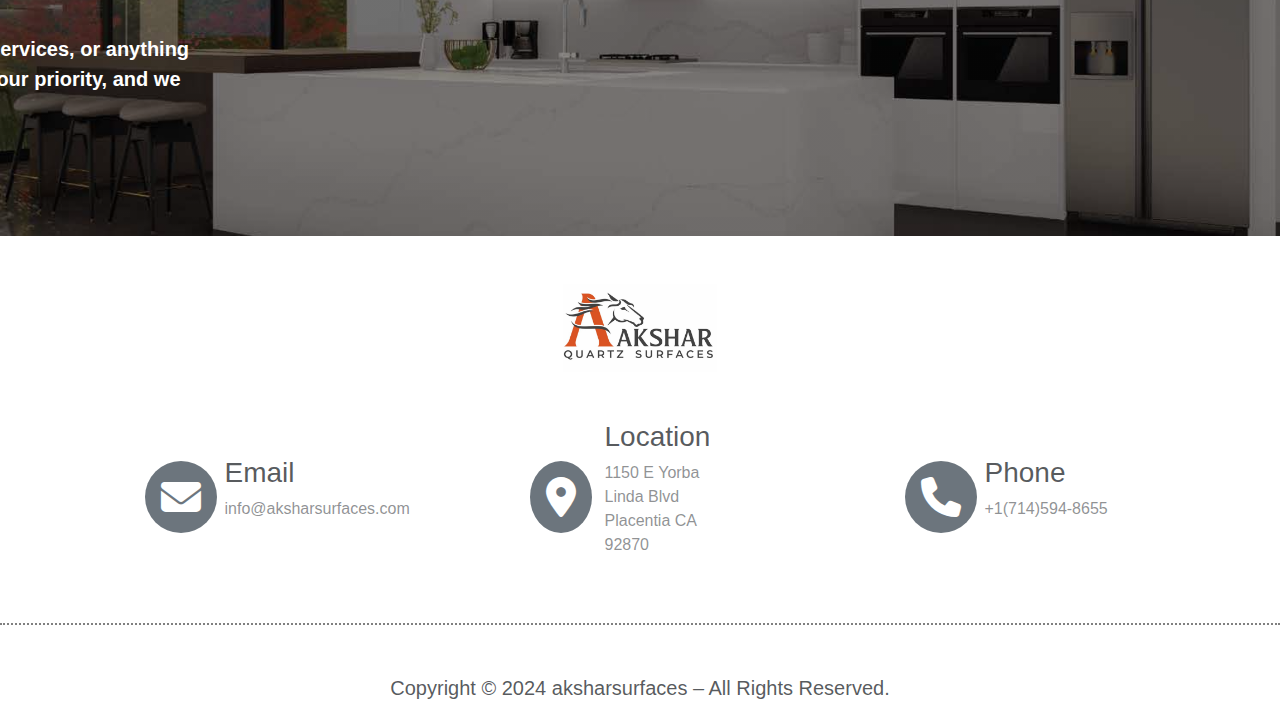
==== commit 598e6245: "remove data-hash attribute from swiper slide" ====
--- a/index.html
+++ b/index.html
@@ -63,47 +63,47 @@
                 <div class="swiper myBannerSwiper">
                     <div class="swiper-wrapper">
 
-                        <div data-hash="slide1" class="swiper-slide">
+                        <div class="swiper-slide">
                             <div class="tiles-img">
                                 <img src="public/images/home/slider1.jpg" class="w-100 h-inherit" alt="">
                             </div>
                         </div>
-                        <div data-hash="slide2" class="swiper-slide">
+                        <div class="swiper-slide">
                             <div class="tiles-img">
                                 <img src="public/images/home/slider2.jpg" class="w-100 h-inherit" alt="">
                             </div>
                         </div>
-                        <div data-hash="slide3" class="swiper-slide">
+                        <div class="swiper-slide">
                             <div class="tiles-img">
                                 <img src="public/images/home/slider3.jpg" class="w-100 h-inherit" alt="">
                             </div>
                         </div>
-                        <div data-hash="slide4" class="swiper-slide">
+                        <div class="swiper-slide">
                             <div class="tiles-img">
                                 <img src="public/images/home/slider4.jpg" class="w-100 h-inherit" alt="">
                             </div>
                         </div>
-                        <div data-hash="slide5" class="swiper-slide">
+                        <div class="swiper-slide">
                             <div class="tiles-img">
                                 <img src="public/images/home/slider5.jpg" class="w-100 h-inherit" alt="">
                             </div>
                         </div>
-                        <div data-hash="slide6" class="swiper-slide">
+                        <div class="swiper-slide">
                             <div class="tiles-img">
                                 <img src="public/images/home/slider6.jpg" class="w-100 h-inherit" alt="">
                             </div>
                         </div>
-                        <div data-hash="slide7" class="swiper-slide">
+                        <div class="swiper-slide">
                             <div class="tiles-img">
                                 <img src="public/images/home/slider7.jpg" class="w-100 h-inherit" alt="">
                             </div>
                         </div>
-                        <div data-hash="slide8" class="swiper-slide">
+                        <div class="swiper-slide">
                             <div class="tiles-img">
                                 <img src="public/images/home/slider8.jpg" class="w-100 h-inherit" alt="">
                             </div>
                         </div>
-                        <div data-hash="slide9" class="swiper-slide">
+                        <div class="swiper-slide">
                             <div class="tiles-img">
                                 <img src="public/images/home/slider9.jpg" class="w-100 h-inherit" alt="">
                             </div>
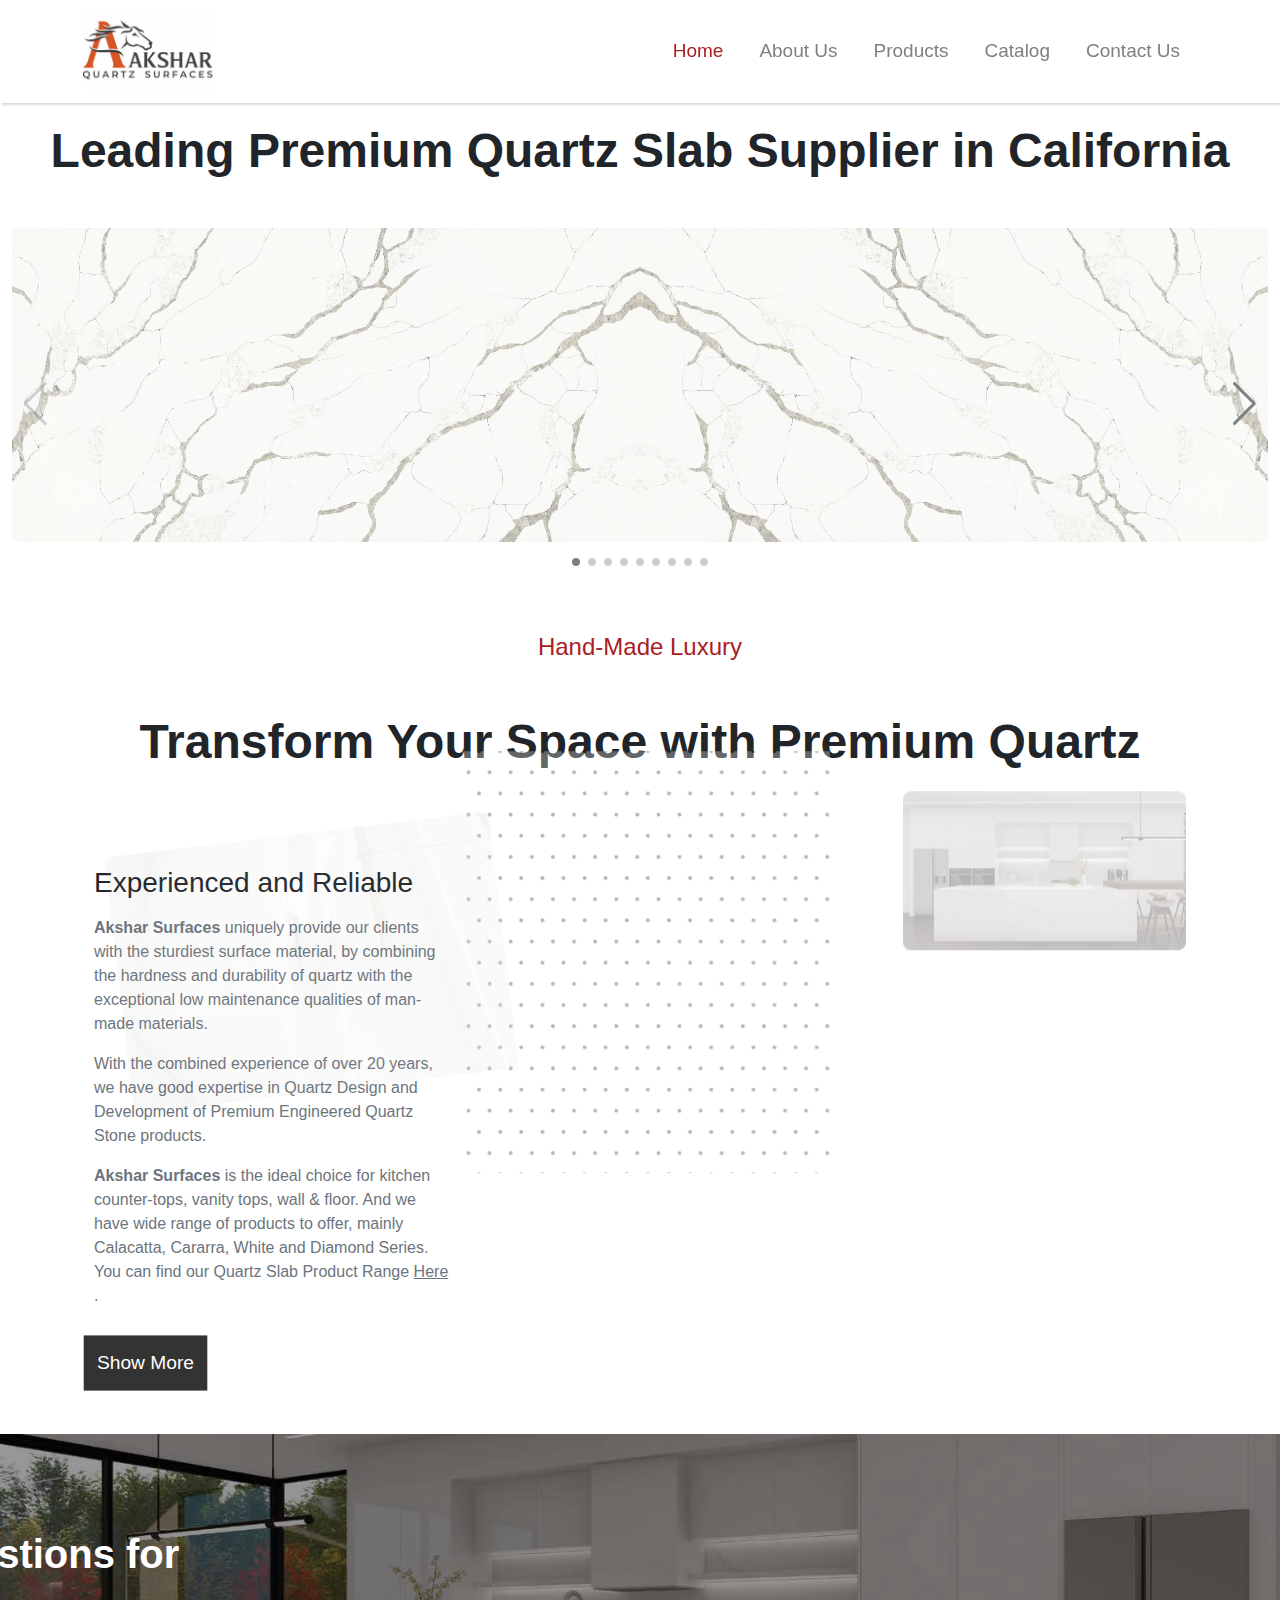
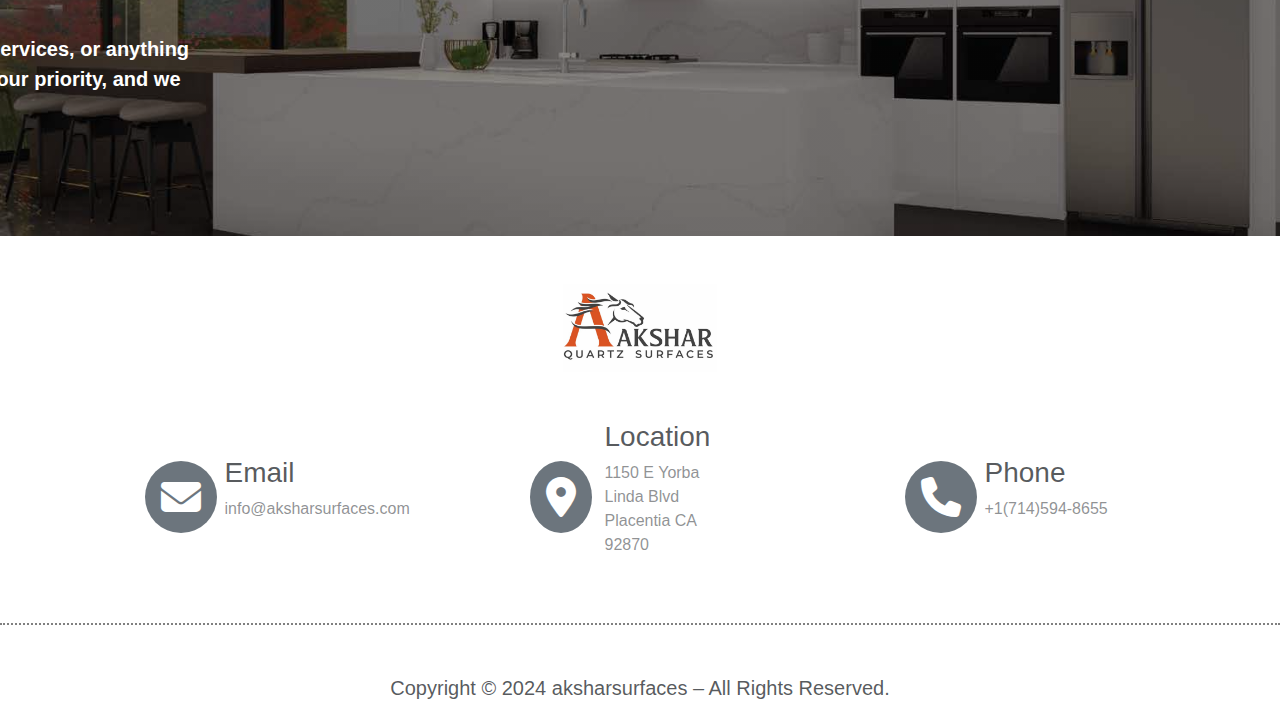
==== commit 9411c524: "add favicon in all page" ====
--- a/index.html
+++ b/index.html
@@ -5,6 +5,7 @@
     <meta charset="UTF-8">
     <meta name="viewport" content="width=device-width, initial-scale=1.0">
     <title> Home | Akshar Sufaces </title>
+    <link rel="icon" href="public/images/logo.jpg">
     <link rel="stylesheet" href="public/css/bootstrap.min.css">
     <link rel="stylesheet" href="public/css/swiper-bundle.min.css">
     <link rel="stylesheet" href="public/fonts/css/all.min.css">
@@ -17,7 +18,7 @@
  <header>
             <nav class="navbar navbar-expand-lg">
                 <div class="container">
-                    <a class="navbar-brand logo" href="#">
+                    <a class="navbar-brand logo" href="index.html">
                         <img src="public/images/logo.png" class="w-100 h-inherit" alt="">
                     </a>
                     <button class="navbar-toggler" type="button" data-bs-toggle="collapse" data-bs-target="#navbarNav"
